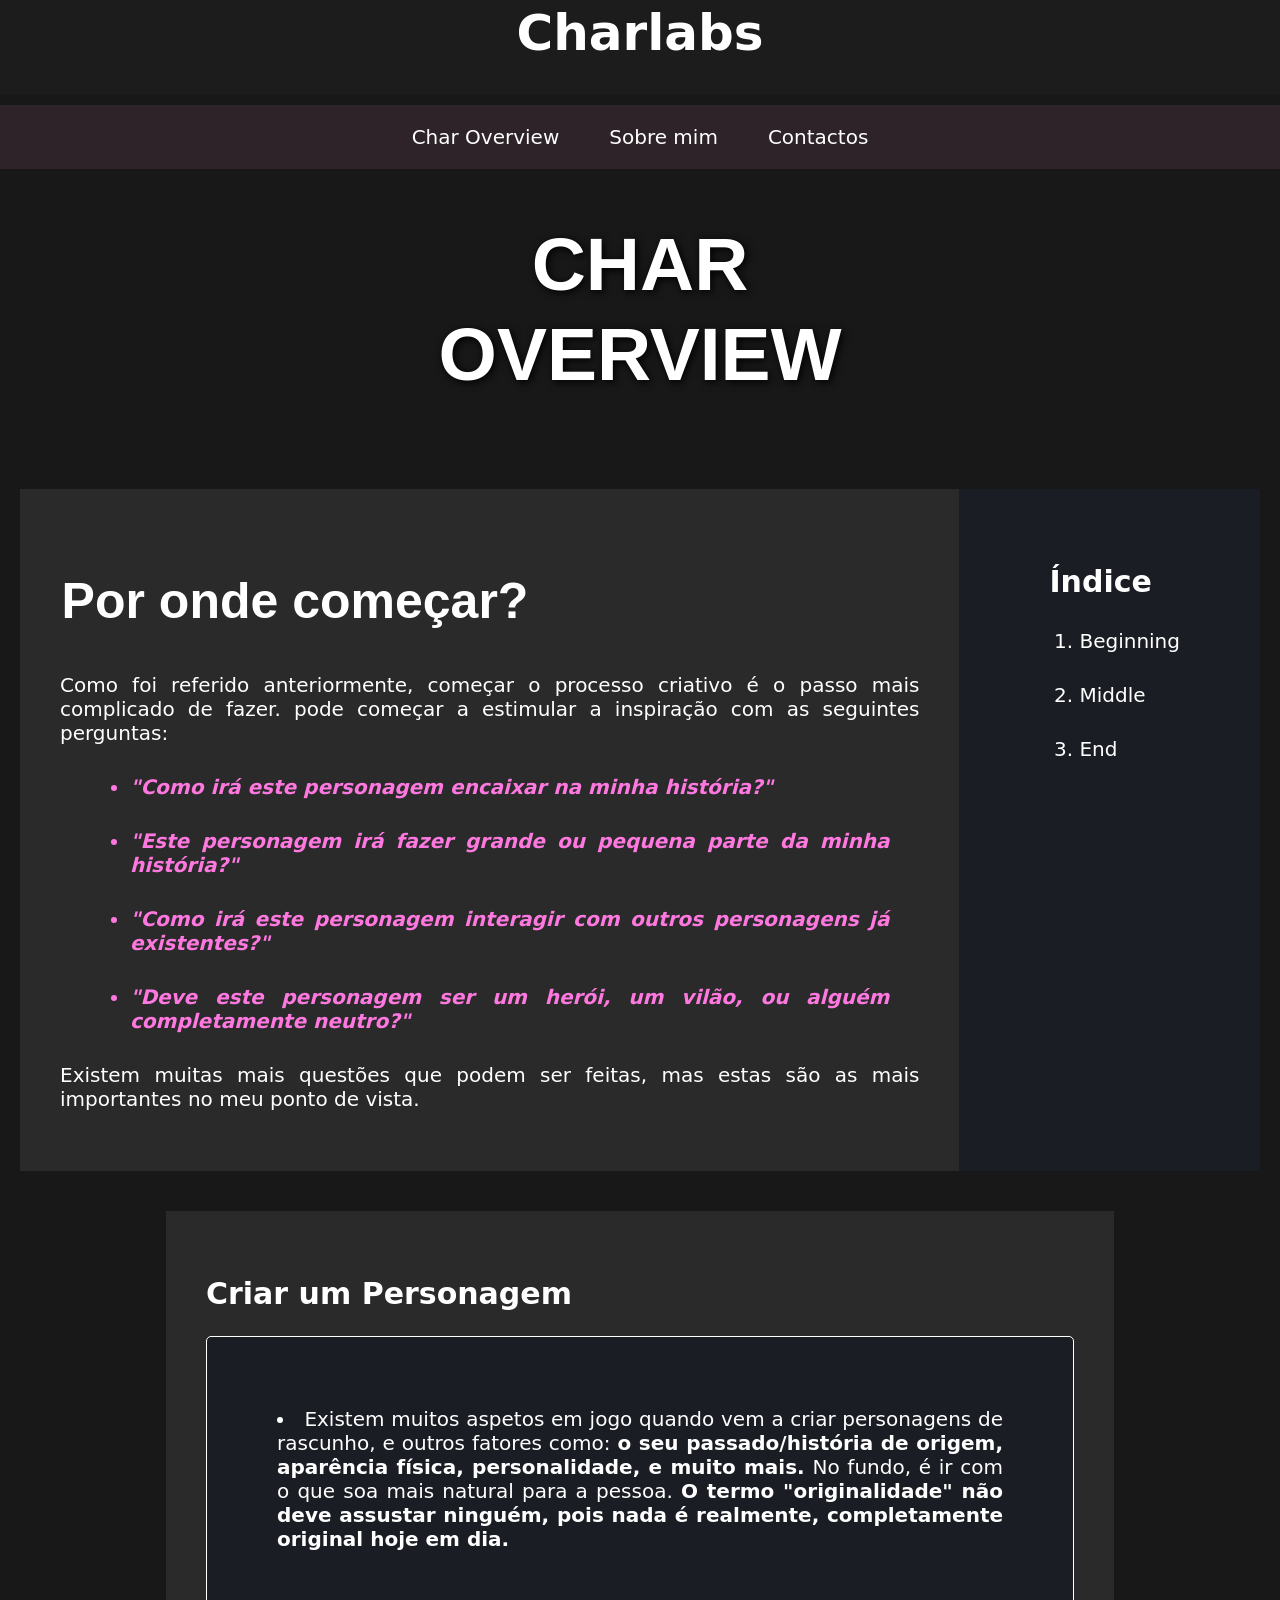
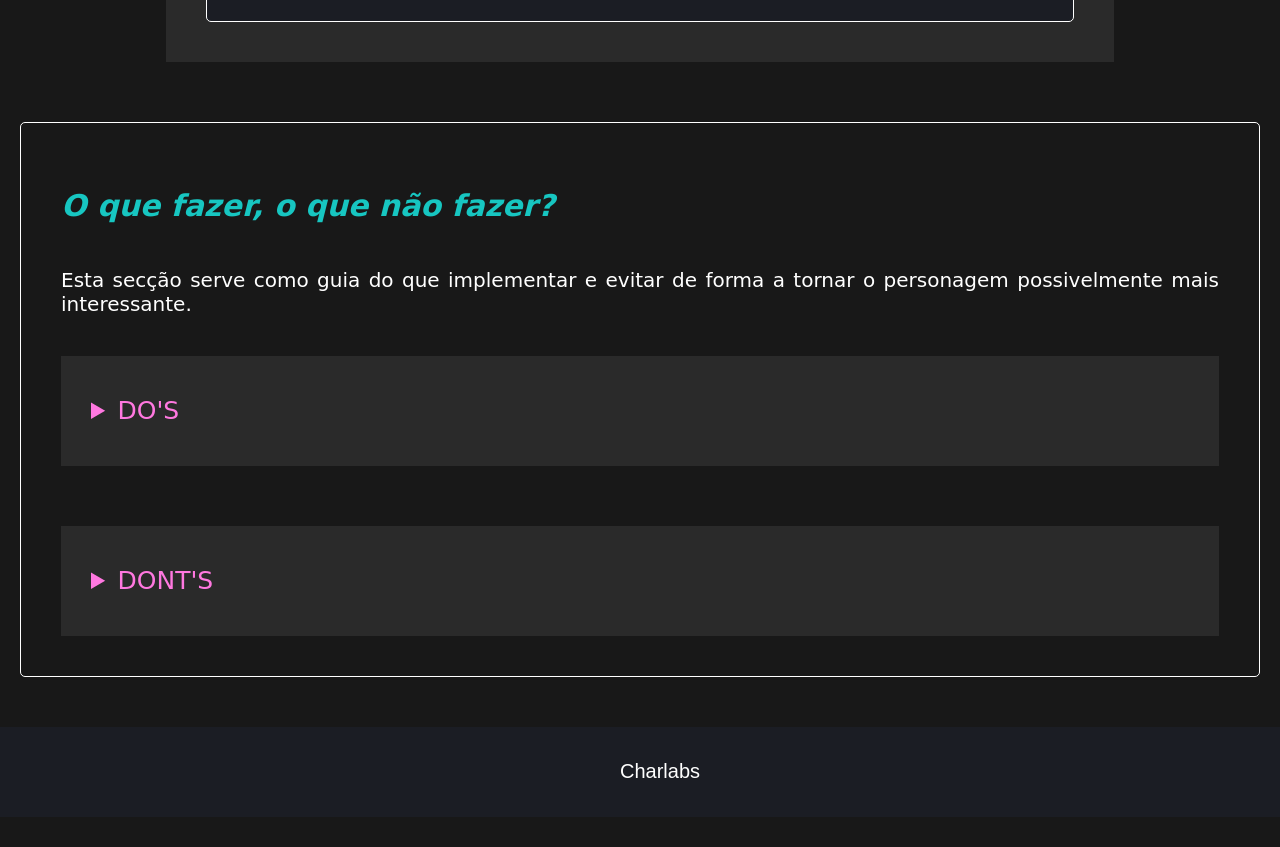
==== charoverview.html @ 2992a681 "first commit" ====
<!DOCTYPE html>
<html lang="en">
<head>
    <meta charset="UTF-8">
    <meta name="viewport" content="width=device-width, initial-scale=1.0">
    <link rel="stylesheet" href="charlabs.css">
    <link rel="icon" href="icon.png" type="">
    <title>Char Overview</title>
</head>
<body>

<!--------------------------------------------------------HEADER-------------------------------------------------------->
<header>
        <a href="Proj_website_CharLabs.html"><h1>Charlabs</h1></a>
</header>
<!--FIM DO HEADER-->

<!--------------------------------------------------------BARRA DE NAVEGAÇÃO-------------------------------------------------------->
<nav class="navbar">
    <a href="charoverview.html"> Char Overview</a>
    <a href="aboutme.html"> Sobre mim </a>
    <a href="contacts.html"> Contactos</a>
</nav>
<!--------------------------------------------------------FIM DE BARRA DE NAVEGAÇÃO-------------------------------------------------------->

<!--------------------------------------------------------BANNER-------------------------------------------------------->
<main>
<div class="mainbanner">
    <div class="banner2">
         <p class="title">CHAR <br>OVERVIEW</p>
    </div>
</div>

<!--------------------------------------------------------INICIO DA PRIMEIRA SECÇÃO-------------------------------------------------------->
<section class="mainbody1">
    <div class="texto1">
    <span style="flex-direction: column">
    <h1 class="welcome"> Por onde começar?</h1>
        <p>Como foi referido anteriormente, começar o processo criativo é o passo mais complicado de fazer. pode começar a estimular a inspiração com as seguintes perguntas:</p>
        <ul>
            <b><i class="highlightpink"><li> "Como irá este personagem encaixar na minha história?"</li> </b>
            <b><li> "Este personagem irá fazer grande ou pequena parte da minha história?"</li></b>
            <b><li> "Como irá este personagem interagir com outros personagens já existentes?"</li></b>
            <b><li> "Deve este personagem ser um herói, um vilão, ou alguém completamente neutro?"</li></i></b>
        </ul>
        <p> Existem muitas mais questões que podem ser feitas, mas estas são as mais importantes no meu ponto de vista.</p>
</div>
</span>
<!--------------------------------------------------------ÍNDICE-------------------------------------------------------->

<div class="texto4">
    <ol>
    <h2>Índice</h2>
        <li>Beginning</li>
        <li>Middle</li>
        <li>End</li>
    </ol>
</div>
</section>

<!--------------------------------------------------------INICIO DA SEGUNDA SECÇÃO-------------------------------------------------------->

<section class="mainbody1">
    <div class="texto1">
    <span style="flex-direction: column">
        <h2> Criar um Personagem</h2>
        <article>
            <li> Existem muitos aspetos em jogo quando vem a criar personagens de rascunho, e outros fatores como: <b>o seu passado/história de origem, aparência física, personalidade, e muito mais.</b> No fundo, é ir com o que soa mais natural para a pessoa. <b>O termo "originalidade" não deve assustar ninguém, pois nada é realmente, completamente original hoje em dia.</b></li>
        </article>
    </div>
</section>

<!--------------------------------------------------------INICIO DA TERCEIRA SECÇÃO-------------------------------------------------------->

<section class="mainbody1">
    <article class="article2">
        <h2 class="highlightblue"><i> O que fazer, o que não fazer?</i></h2>
        <p class="texto2">Esta secção serve como guia do que implementar e evitar de forma a tornar o personagem possivelmente mais interessante.</p>
            <details class="texto3" id="dodonts">
                <summary>DO'S</summary>
                <ul>
                    <li><b>Explorar conceitos já existentes e inserir a sua própria interpretação</b> é uma boa forma de treinar a criatividade, e também previne limitações.</li>
                    <li> <b>Dar fraquezas é essencial para um personagem.</b>  Isto é de forma a evitar uma "Mary Sue" ou "Gary Sue" - personagens perfeitos sem algum defeito existente. </li>
                    <li> <b>Se desejar, explorar temas menos "seguros"</b> - Traços de personalidade controversos, caraterísticas físicas menos representadas; Fugir da norma capacita mais originalidade no personagem.</li>
                    <li><b>Entender que é possível não gostar do personagem que criou</b>, seja este, por exemplo, um vilão. Isto permite maior facilidade em impor consequências, ou outras situações negativas no personagem. </li>
                </ul>
                </details>
<div class="separador"></div>
                <details class="texto3">
                <summary>DONT'S</summary>
                <ul>
                    <li><b>Evitar estereótipos.</b> Enquanto que engraçados dependendo da situação, o exagero pode tornar o personagem chato e enfraquecer a sua personalidade.</li>
                    <li> <b>Não limitar o personagem a apenas uma ou duas caraterísticas.</b> Complexidade permite o personagem ser mais dinâmico em relações pessoais e em eventos de história. </li>
                    <li> <b>Fazer o personagem demasiado óbvio ao observador.</b> Personagens podem possuir elementos que permite tirar conclusões sobre a sua personalidade, mas devem ser únicos na sua maneira.</li>
                </ul>
                </details>


    </article>
    

</section>

<!--------------------------------------------------------INICIO DA QUARTA SECÇÃO-------------------------------------------------------->




</main>
    <!--------------------------------------------------------FOOTER-------------------------------------------------------->
<footer>Charlabs</footer>
</body>
</html>
---- charlabs.css ----
/* HEADER */
header {
    display:flex;
    margin: -30px;
    background-color:rgb(28, 28, 28);
    justify-content: center;
    margin-bottom:10px;
}
/* ----------------------------------------------------------------------------------------- */

/* BARRA NAV */
.navbar{
    display:flex;
    position:sticky;
    padding: 20px;
    justify-content:center;
    gap:50px;
    top:0;
    background-color:#2e2328;
}

/* ----------------------------------------------------------------------------------------- */

/* TITULOS */
h1{
    display:relative;
    font-size:50px;
    color:white;
    font-family:system-ui, -apple-system, BlinkMacSystemFont, 'Segoe UI', Roboto, Oxygen, Ubuntu, Cantarell, 'Open Sans', 'Helvetica Neue', sans-serif;
}

h2{
    display:static;
    font-size:30px;
    color:white;
    font-family:system-ui, -apple-system, BlinkMacSystemFont, 'Segoe UI', Roboto, Oxygen, Ubuntu, Cantarell, 'Open Sans', 'Helvetica Neue', sans-serif;
}

.halt {
    display:static;
    font-size:30px;
    color:white;
    font-family:system-ui, -apple-system, BlinkMacSystemFont, 'Segoe UI', Roboto, Oxygen, Ubuntu, Cantarell, 'Open Sans', 'Helvetica Neue', sans-serif;
    text-align:center;
}

.huh{
    position:static;
    font-size:30px;
    color:white;
    margin-left:0;
    font-family:system-ui, -apple-system, BlinkMacSystemFont, 'Segoe UI', Roboto, Oxygen, Ubuntu, Cantarell, 'Open Sans', 'Helvetica Neue', sans-serif;
}

/* ----------------------------------------------------------------------------------------- */

/* LINKS / HREF */
a {
    font-size:20px;
    color:white;
    font-family:system-ui, -apple-system, BlinkMacSystemFont, 'Segoe UI', Roboto, Oxygen, Ubuntu, Cantarell, 'Open Sans', 'Helvetica Neue', sans-serif;
    text-decoration:solid;
    font-weight: 100;
}

a:hover {
    color: #ff78e0;
    transition-duration: 0.2s;
}

.a2{
    font-family:system-ui, -apple-system, BlinkMacSystemFont, 'Segoe UI', Roboto, Oxygen, Ubuntu, Cantarell, 'Open Sans', 'Helvetica Neue', sans-serif;
    color: #ff78e0;
}

.a2:hover{
    color:#b62e80;
}

/* ----------------------------------------------------------------------------------------- */

/* BOTÕES HYPERLINKS */
.buttons{
    font-size:20px;
    color:rgb(255, 255, 255);
    font-family:system-ui, -apple-system, BlinkMacSystemFont, 'Segoe UI', Roboto, Oxygen, Ubuntu, Cantarell, 'Open Sans', 'Helvetica Neue', sans-serif;
    font-weight: 100;
    background-color:#b62e80;
    padding:25px;
    border-radius:10px;
}

.buttons:hover{
    background-color:#17C6C1;
    transition-duration:0.3s;
    color:white;
}

/* ----------------------------------------------------------------------------------------- */

/* DIV BOTÕES FUNDO */
.buttonsdiv{
    display: flex;
    padding:20px;
    justify-content:center;
    gap:50px;
    margin-top:75px;
}

/* ----------------------------------------------------------------------------------------- */

/* BODY */
body{
    background-color:rgb(24, 24, 24);
    margin:0;
    padding:0;
}

/* ARTICLES */
article{
    display:flex;
    flex-direction: column;
    margin-top:20px;
    padding:40px;
    background-color:#1b1d24;
    border:1px solid white;
    border-radius:5px;
}

.article2{
    display:flex;
    flex-direction: column;
    margin-top:20px;
    padding:40px;
    border-radius:5px;
    background-color:rgb(24, 24, 24);
}

#DODONTS{

}

/* FOOTER */
footer {
    display:relative;
    background-color:#1b1d24;
    align-content: center;
    height: 50px; 
    font-size:20px;
    text-align: center;
    color: white;
    padding: 20px;
    position: relative;
    bottom: auto;
    width:100%;
    margin-top:30px;
    font-family:'Gill Sans', 'Gill Sans MT', Calibri, 'Trebuchet MS', sans-serif;
}

/* ----------------------------------------------------------------------------------------- */

/* BANNERS */
.mainbanner{
    display:flex;
    width:100%;
    height:300px;
}

.banner{
    width:100%;
    height:300px;
    background-image:url(/charlabs/images/banners/bg3.jpg);
    background-repeat: no-repeat;
    background-size: cover;
}

.banner2{
    width:100%;
    height:300px;
    background-image:url(/charlabs/images/banners/3.jpg);
    background-repeat: no-repeat;
    background-size:cover;
}

.banner3{
    width:100%;
    height:300px;
    background-image:url(/charlabs/images/banners/bg4.jpg);
    background-repeat: no-repeat;
    background-size:cover;
}

.banner4{
    width:100%;
    height:300px;
    background-image:url(/charlabs/images/banners/bg5.jpg);
    background-size:cover;
}

/* ----------------------------------------------------------------------------------------- */

/* TEXTO GRANDE TITULO */
.title{
    position:static;
    font-size:75px;
    font-family:'Trebuchet MS', 'Lucida Sans Unicode', 'Lucida Grande', 'Lucida Sans', Arial, sans-serif;
    text-shadow: 2px 2px 8px black;
    color:white;
    font-weight:bolder;
    vertical-align: middle;
    text-align:center;
    line-height:90px;
    margin-top:50px;
}

.title2{
    position:static;
    font-size:75px;
    font-family:'Trebuchet MS', 'Lucida Sans Unicode', 'Lucida Grande', 'Lucida Sans', Arial, sans-serif;
    text-shadow: 2px 2px 8px black;
    color:white;
    font-weight:bolder;
    text-align:center;
    line-height:90px;
    margin-top:80px;
}

/* ----------------------------------------------------------------------------------------- */

/* TEXTO GRANDE TOPO */
.welcome{
    position:static;
    font-size:50px;
    color:white;
    font-family:'Trebuchet MS', 'Lucida Sans Unicode', 'Lucida Grande', 'Lucida Sans', Arial, sans-serif;
    padding:0.1rem;
}

/* ----------------------------------------------------------------------------------------- */

/* DIV PARA CAIXA TEXTO */
.texto1{
    display:flex;
    color:white;
    font-family:system-ui, -apple-system, BlinkMacSystemFont, 'Segoe UI', Roboto, Oxygen, Ubuntu, Cantarell, 'Open Sans', 'Helvetica Neue', sans-serif;
    font-weight:300;
    text-align:justify;
    font-size:20px;
    padding:40px;
    background-color:rgb(42, 42, 42);
    width: 70%;
}

.texto2{
color:white;
    font-family:system-ui, -apple-system, BlinkMacSystemFont, 'Segoe UI', Roboto, Oxygen, Ubuntu, Cantarell, 'Open Sans', 'Helvetica Neue', sans-serif;
    font-weight:100;
    text-align:justify;
    font-size:20px;
}

.texto3{
 display:flex;
    color:white;
    font-family:system-ui, -apple-system, BlinkMacSystemFont, 'Segoe UI', Roboto, Oxygen, Ubuntu, Cantarell, 'Open Sans', 'Helvetica Neue', sans-serif;
    font-weight:300;
    text-align:justify;
    font-size:20px;
    padding:30px;
    background-color:rgb(42, 42, 42);
    margin-top:20px;
}

.texto4{
    display:block;
    flex:1;
    color:white;
    font-family:system-ui, -apple-system, BlinkMacSystemFont, 'Segoe UI', Roboto, Oxygen, Ubuntu, Cantarell, 'Open Sans', 'Helvetica Neue', sans-serif;
    font-weight:300;
    text-align:justify;
    font-size:20px;
    padding:50px;
    BACKGROUND-COLOR:#1b1d24;
}

/* ----------------------------------------------------------------------------------------- */

/* DIV PARA ORGANIZAÇÃO ELEMENTOS DENTRO DE BODY*/
.mainbody1{
    display: flex;
    flex-direction: row;
    padding:20px;
    justify-content:space-evenly;
}

.mainbody img{
    object-fit:fill;
    max-height:500px;
    width:auto;
}

.profilepicture{
    display:flex;
    flex-direction: row;
}

.profilepicture img{
    max-height:auto;
    width:300px;
    align-self: left;
    margin-right:50px;
}

.decor1{
    width:100%;
    height:auto;
    background-color:#1b1d24;
    margin-bottom:40px;
}

/* ----------------------------------------------------------------------------------------- */

/* IMAGEM DIREITA */
.sidebar{
flex: 1; /* 1/3 of the main content area */
background-color: rgb(42, 42, 42);
padding: 15px;
}

.sidebar2{
flex: 1; /* 1/3 of the main content area */
background-color:#b62e80;
padding:3%;
}

/* ----------------------------------------------------------------------------------------- */

/*ESPAÇADOR*/
.separador{
    margin:20px;
}

.separadorbig{
    margin-bottom:100px;
}

/* ----------------------------------------------------------------------------------------- */

/*LISTA ORDENADA*/

ol{
    margin:0;
}

li{
    margin:30px;
}

/*-----------------------------------------------------------------------------------------*/

/*SUBLINHADOS*/

.highlightpink{
    color:#ff78e0;
}

.highlightblue{
    color:#17C6C1;
}

summary{
font-size:25px;
font-weight:bolder;
line-height: 50px;
color:#ff78e0;
}

.content {
  padding: 0 18px;
  display: none;
  overflow: hidden;
  background-color: #f1f1f1;
}



form {
  border-radius: 5px;
  background-color: rgb(24, 24, 24);
  padding: 20px;
}

label {display: block;}

input[type=text], select {
  width: 100%;
  padding: 12px;
  margin: 8px 0;
  display:inline-block;
  border: 1px solid #ccc;
  border-radius: 4px;
  box-sizing: border-box;
}

input[type=submit] {
  width: 100%;
  background-color: #4CAF50;
  color: white;
  padding: 14px;
  margin: 8px 0;
  border: none;
  border-radius: 4px;
  cursor: pointer;
}

input[type=submit]:hover {
  background-color: #45a049;
}


@media(min-width:768px){

.mainbody1{
    flex-direction: row;
}

}
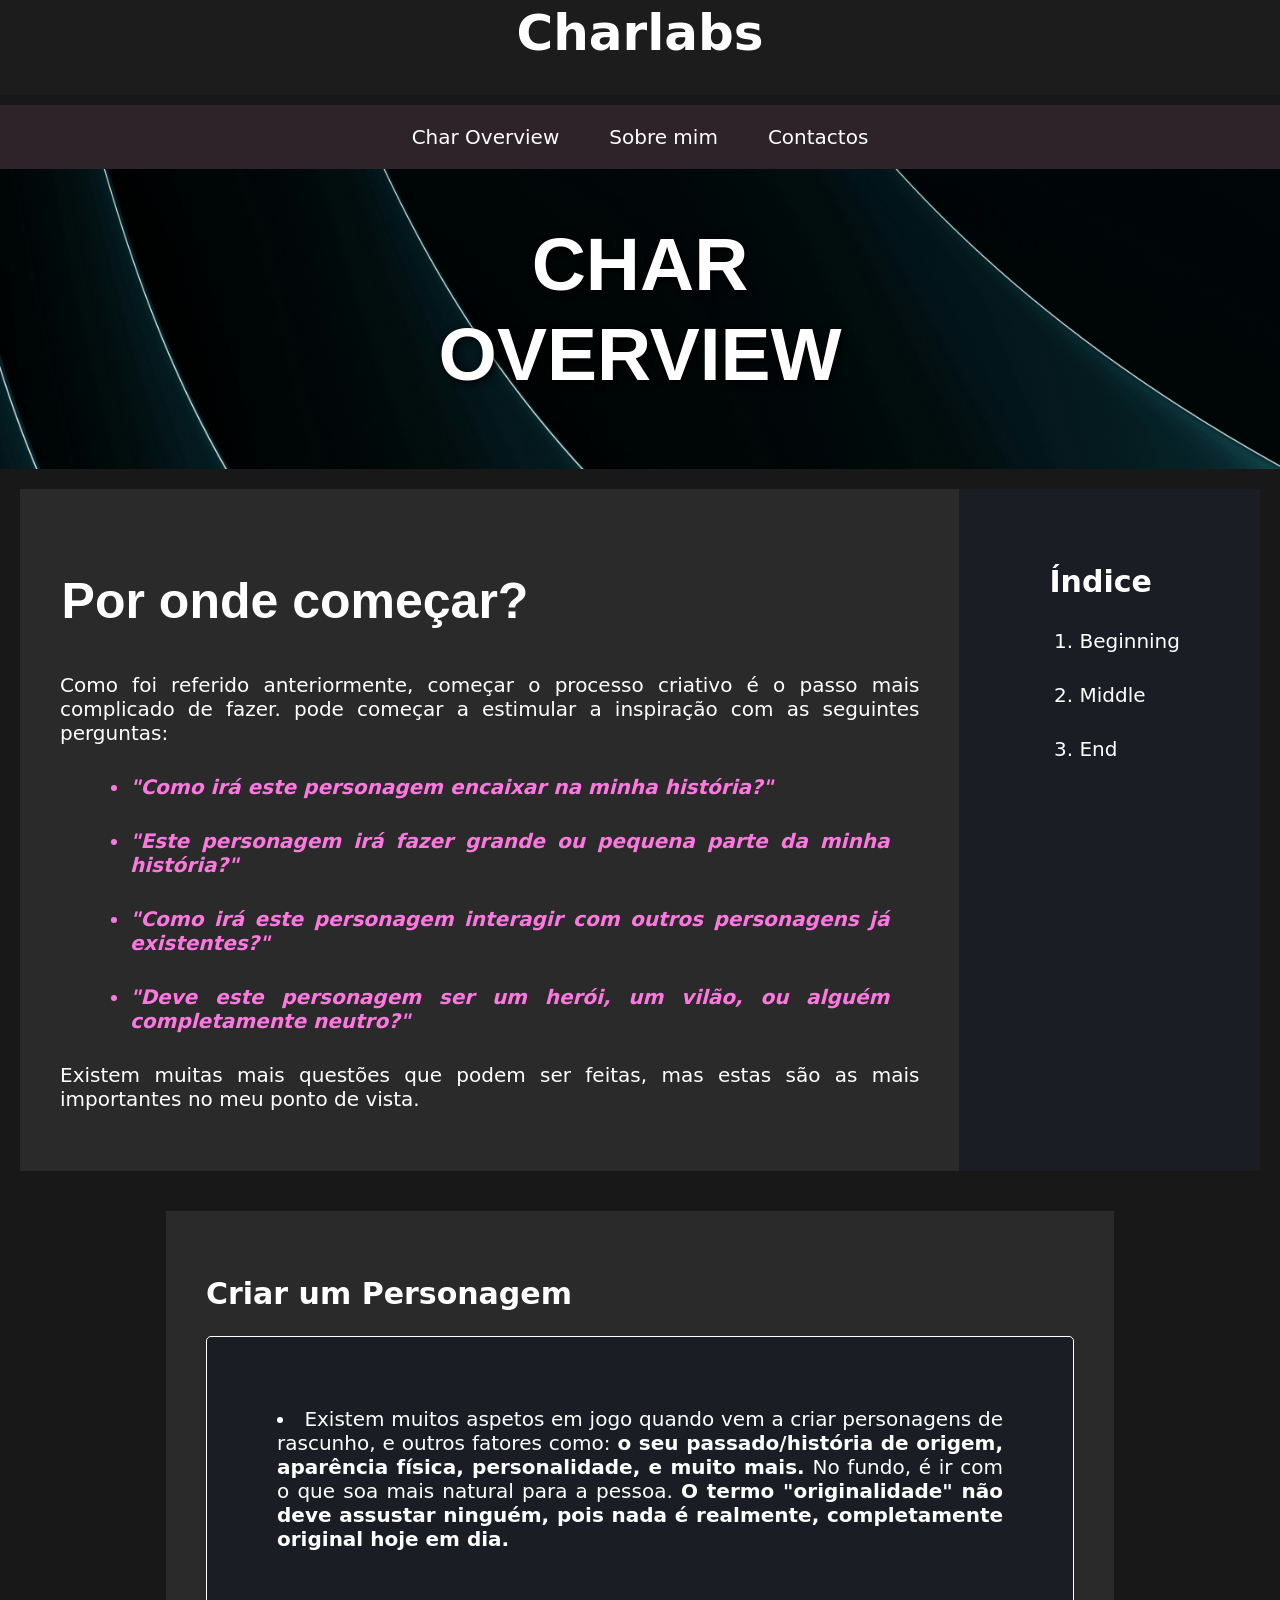
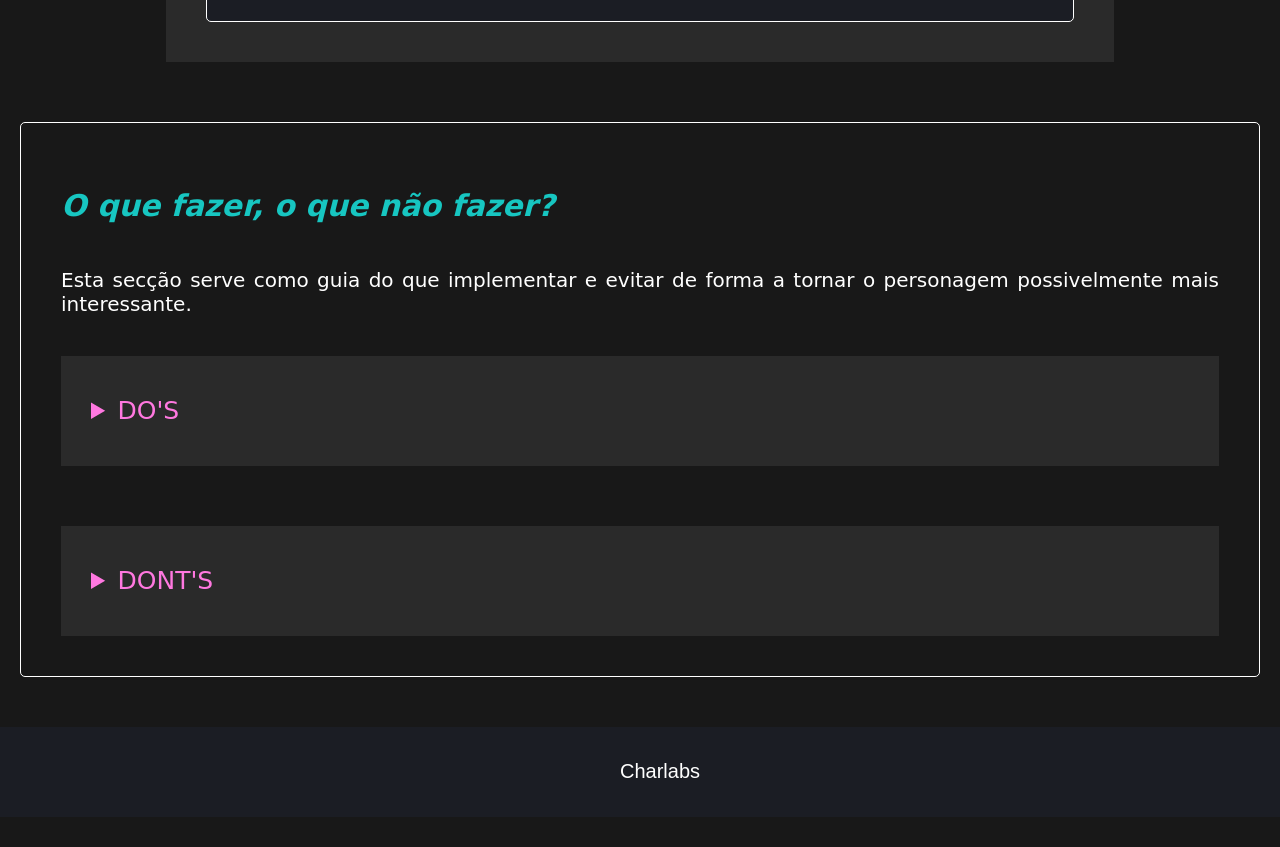
==== commit b3ceacdb: "changed directories" ====
--- a/charoverview.html
+++ b/charoverview.html
@@ -11,7 +11,7 @@
 
 <!--------------------------------------------------------HEADER-------------------------------------------------------->
 <header>
-        <a href="Proj_website_CharLabs.html"><h1>Charlabs</h1></a>
+        <a href="index.html"><h1>Charlabs</h1></a>
 </header>
 <!--FIM DO HEADER-->
 
--- a/charlabs.css
+++ b/charlabs.css
@@ -169,7 +169,7 @@
 .banner{
     width:100%;
     height:300px;
-    background-image:url(/charlabs/images/banners/bg3.jpg);
+    background-image:url(./charlabs/images/banners/bg3.jpg);
     background-repeat: no-repeat;
     background-size: cover;
 }
@@ -177,7 +177,7 @@
 .banner2{
     width:100%;
     height:300px;
-    background-image:url(/charlabs/images/banners/3.jpg);
+    background-image:url(./charlabs/images/banners/bg4.jpg);
     background-repeat: no-repeat;
     background-size:cover;
 }
@@ -185,7 +185,7 @@
 .banner3{
     width:100%;
     height:300px;
-    background-image:url(/charlabs/images/banners/bg4.jpg);
+    background-image:url(./charlabs/images/banners/bg4.jpg);
     background-repeat: no-repeat;
     background-size:cover;
 }
@@ -193,7 +193,7 @@
 .banner4{
     width:100%;
     height:300px;
-    background-image:url(/charlabs/images/banners/bg5.jpg);
+    background-image:url(./charlabs/images/banners/bg5.jpg);
     background-size:cover;
 }
 
